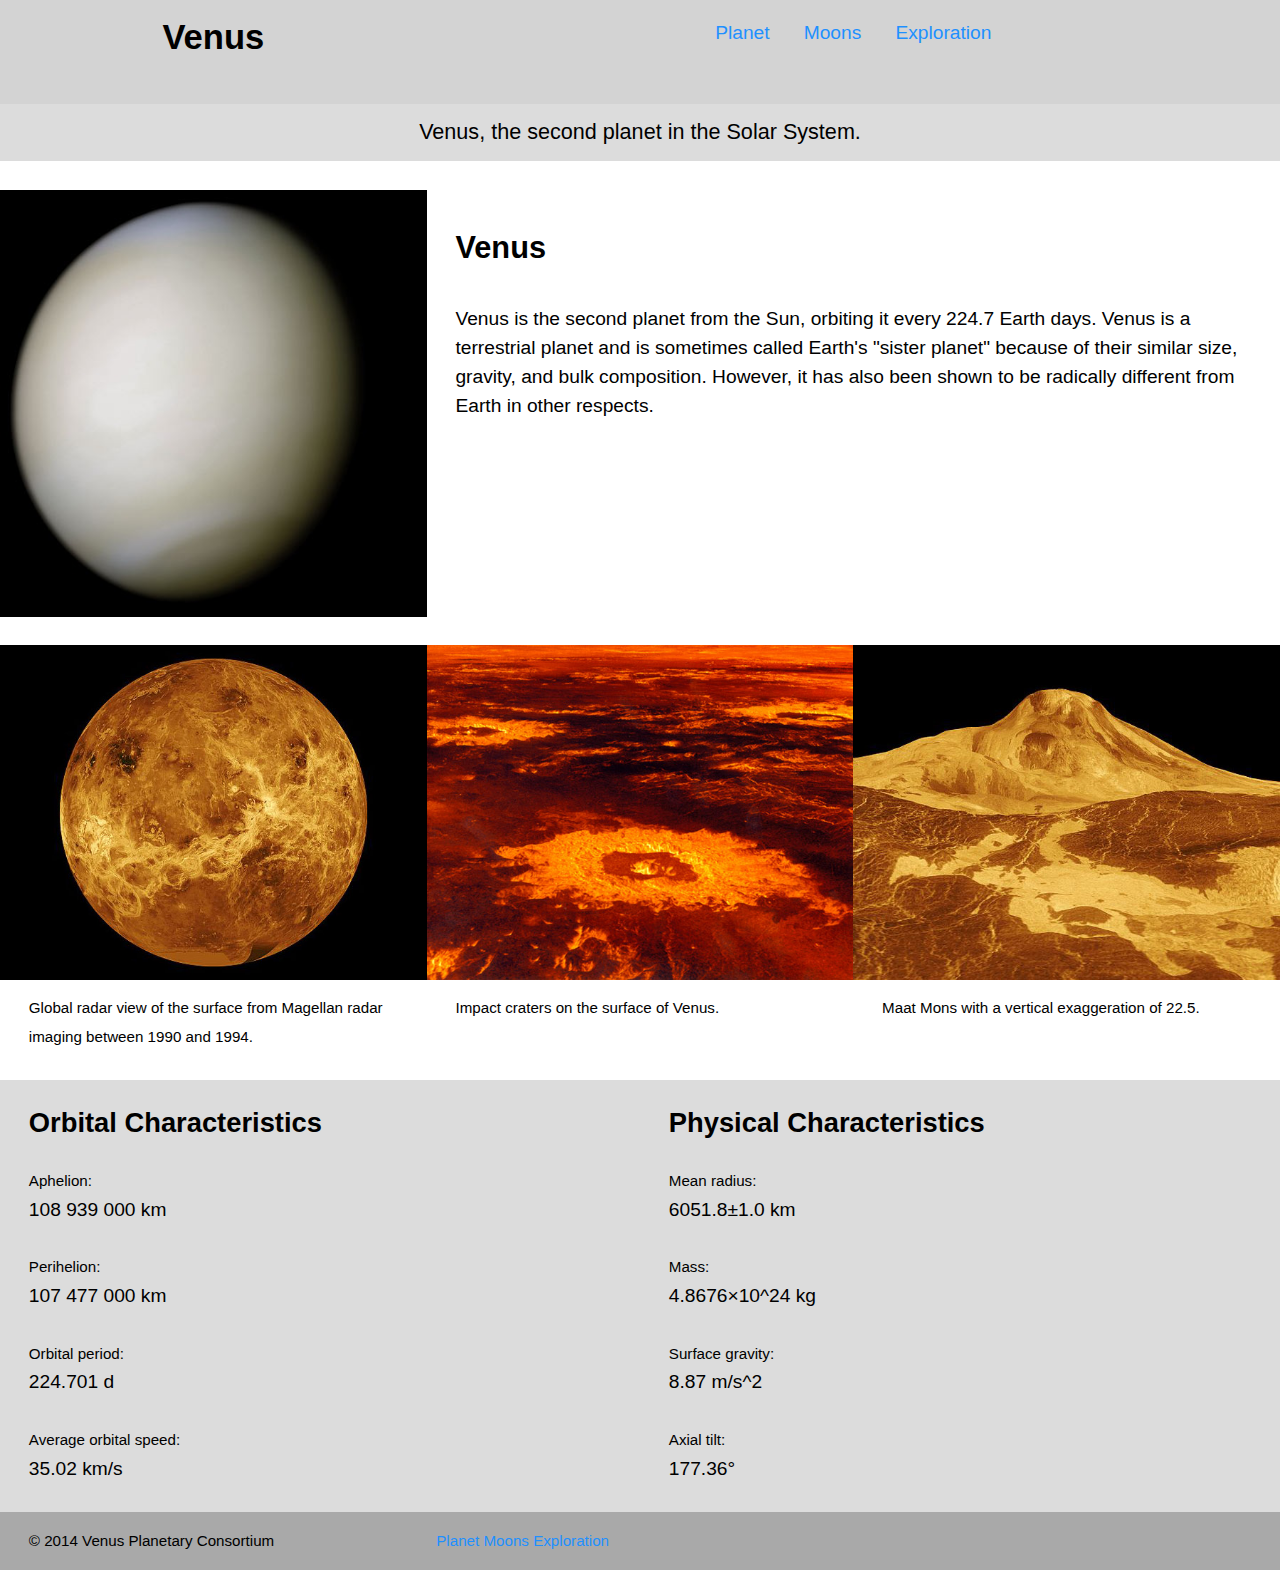
==== index.html @ 2218832f "Aligning text together" ====
<!DOCTYPE html>
<html lang="en-ca">
<head>
  <meta charset="utf-8">
  <title>Venus</title>
  <link href="css/grid.css" rel="stylesheet">
  <link href="css/typography.css" rel="stylesheet">
  <link href="css/main.css" rel="stylesheet">
  <meta name="handheldfriendly" content="true">
  <meta name="mobileoptomized" content="240">
  <meta name="viewport" content="width=device-width, initial-scale=1">
</head>
<body>

  <header>
  <div class="grid pad-b">
    <div class="unit unit-xs-1 unit-s-1 unit-m-1-3 unit-l-1-3">
      <h1 class="text-center">Venus</h1>
    </div>
    <div class="unit unit-xs-1 unit-s-1 unit-m-2-3 unit-l-2-3 gutter-1-2">
      <nav>
        <ol>
          <li class="pad-t-1-2 pad-b-1-2 gutter-1-2"><a
            href="index.html">Planet</a></li>
          <li class="pad-t-1-2 pad-b-1-2 gutter-1-2"><a
            href="moons.html">Moons</a></li>
          <li class="pad-t-1-2 pad-b-1-2 gutter-1-2"><a
            href="exploration.html">Exploration</a></li>
        </ol>
      </nav>
    </div>
  </div>
  </header>

  <div class="grid">
    <div class="unit unit-xs-1 unit-s-1 unit-m-1 unit-l-1">
      <p class="text-center gutter pad-t-1-2 pad-b-1-2 brand-color mega">Venus, the
        second planet in the Solar System.</p>
    </div>
  </div>

<div class="grid pad-b">
  <div class="unit unit-xs-1 unit-s-1 unit-m-1-2 unit-l-1-3">
    <img class="img-flex" src="images/venus.jpg" alt="A photo of Venus">
  </div>
  <div class="unit unit-xs-1 unit-s-1 unit-m-1-2 unit-l-2-3 island">
    <h2>Venus</h2>
    <p class="push-0">Venus is the second planet from the Sun, orbiting it every 224.7 Earth
      days. Venus is a terrestrial planet and is sometimes called Earth's
      "sister planet" because of their similar size, gravity, and bulk
      composition. However, it has also been shown to be radically different
      from Earth in other respects.</p>
  </div>
</div>

<div class="grid micro">
  <div class="unit unit-xs-1 unit-s-1 unit-m-1-3 unit-l-1-3">
    <img class="img-flex" src="images/venus-1.jpg" alt="A photo of Venus">
    <p class="gutter pad-t-1-2">Global radar view of the surface from Magellan
      radar imaging between 1990 and 1994.</p>
  </div>
  <div class="unit unit-xs-1 unit-s-1-2 unit-m-1-3 unit-l-1-3">
    <img class="img-flex" src="images/venus-2.jpg" alt="A photo of Venus">
    <p class="gutter pad-t-1-2">Impact craters on the surface of Venus.</p>
  </div>
  <div class="unit unit-xs-1 unit-s-1-2 unit-m-1-3 unit-l-1-3">
    <img class="img-flex" src="images/venus-3.jpg" alt="A photo of Venus">
    <p class="gutter pad-t-1-2">Maat Mons with a vertical exaggeration of 22.5.</p>
  </div>
</div>

<div class="grid brand-color pad-t">
  <div class="unit unit-xs-1 unit-s-1 unit-m-1-2 unit-l-1-2 gutter">
    <h3>Orbital Characteristics</h3>
      <dl>
        <dt class="micro">Aphelion:</dt>
         <dd>108 939 000 km</dd>
        <dt class="micro">Perihelion:</dt>
         <dd>107 477 000 km</dd>
        <dt class="micro">Orbital period:</dt>
         <dd>224.701 d</dd>
        <dt class="micro">Average orbital speed:</dt>
         <dd>35.02 km/s</dd>
      </dl>
  </div>
  <div class="unit unit-xs-1 unit-s-1 unit-m-1-2 unit-l-1-2 gutter">
    <h3>Physical Characteristics</h3>
      <dl>
        <dt class="micro">Mean radius:</dt>
         <dd>6051.8±1.0 km</dd>
        <dt class="micro">Mass:</dt>
         <dd>4.8676×10^24 kg</dd>
        <dt class="micro">Surface gravity:</dt>
         <dd>8.87 m/s^2</dd>
        <dt class="micro">Axial tilt:</dt>
         <dd>177.36°</dd>
      </dl>
  </div>
</div>

<footer>
  <div class="grid gutter pad-t-1-2 pad-b-1-2 micro">
    <div class="unit unit-xs-1 unit-s-1 unit-m-1-2 unit-l-1-3">
      © 2014 Venus Planetary Consortium
    </div>
    <div class="unit unit-xs-1 unit-s-1 unit-m-1-2 unit-l-1-3">
      <nav>
        <ol>
          <li><a href="index.html">Planet</a></li>
          <li><a href="moons.html">Moons</a></li>
          <li><a href="#">Exploration</a></li>
        </ol>
      </nav>
    </div>
  </div>
</footer>

</body>
</html>
---- css/grid.css ----
/* http://gridifier.web-dev.tools/#xs,4,0,0,0;s,4,25,0,0;m,4,38,1,1;l,4,60,1,1 */

.grid {
  margin: 0;
  padding: 0;
  letter-spacing: -0.31em;
  text-rendering: optimizespeed;
  display: -webkit-flex;
  -webkit-flex-flow: row wrap;
  display: -ms-flexbox;
  -ms-flex-flow: row wrap;
  display: flex;
  flex-flow: row wrap;
}

.grid-bottom {
  -webkit-align-items: flex-end;
  -ms-align-items: flex-end;
  align-items: flex-end;
}

.grid-middle {
  -webkit-align-items: center;
  -ms-align-items: center;
  align-items: center;
}

.grid-stretch {
  -webkit-align-items: stretch;
  -ms-align-items: stretch;
  align-items: stretch;
}

.opera-only :-o-prefocus, .grid {
  word-spacing: -0.43em;
}

.unit {
  letter-spacing: normal;
  text-rendering: auto;
  vertical-align: top;
  word-spacing: normal;
  display: inline-block;
  visibility: visible;
}

.grid-bottom .unit {
  vertical-align: bottom;
}

.grid-middle .unit {
  vertical-align: middle;
}

[class*="unit-push-"],
[class*="unit-pull-"] {
  position: relative;
}

.unit-xs-hidden {
  display: none;
  visibility: hidden;
}

.unit-xs-centered {
  margin: 0 auto;
}

.unit-xs-1, .xs-1 {
  display: block;
  visibility: visible;
  width: 100%;
}

.unit-xs-1-2, .xs-1-2 {
  width: 50.0000%;
}

.unit-xs-1-3, .xs-1-3 {
  width: 33.3333%;
}

.unit-xs-2-3, .xs-2-3 {
  width: 66.6667%;
}

.unit-xs-1-4, .xs-1-4 {
  width: 25.0000%;
}

.unit-xs-3-4, .xs-3-4 {
  width: 75.0000%;
}

.unit-xs-1-2,.xs-1-2,.unit-xs-1-3,.xs-1-3,.unit-xs-2-3,.xs-2-3,.unit-xs-1-4,.xs-1-4,.unit-xs-3-4,.xs-3-4 {
  display: inline-block;
  visibility: visible;
}

@media only screen and (min-width: 25em) {

.unit-s-hidden {
  display: none;
  visibility: hidden;
}

.unit-s-centered {
  margin: 0 auto;
}

.unit-s-1, .s-1 {
  display: block;
  visibility: visible;
  width: 100%;
}

.unit-s-1-2, .s-1-2 {
  width: 50.0000%;
}

.unit-s-1-3, .s-1-3 {
  width: 33.3333%;
}

.unit-s-2-3, .s-2-3 {
  width: 66.6667%;
}

.unit-s-1-4, .s-1-4 {
  width: 25.0000%;
}

.unit-s-3-4, .s-3-4 {
  width: 75.0000%;
}

.unit-s-1-2,.s-1-2,.unit-s-1-3,.s-1-3,.unit-s-2-3,.s-2-3,.unit-s-1-4,.s-1-4,.unit-s-3-4,.s-3-4 {
  display: inline-block;
  visibility: visible;
}

}

@media only screen and (min-width: 38em) {

.unit-m-hidden {
  display: none;
  visibility: hidden;
}

.unit-m-centered {
  margin: 0 auto;
}

.unit-m-1, .m-1 {
  display: block;
  visibility: visible;
  width: 100%;
}

.unit-offset-m-0 {
  margin-left: 0;
}

.unit-push-m-0,
.unit-pull-m-0 {
  left: 0;
}

.unit-m-1-2, .m-1-2 {
  width: 50.0000%;
}

.unit-offset-m-1-2 {
  margin-left: 50.0000%;
}

.unit-push-m-1-2 {
  left: 50.0000%;
}

.unit-pull-m-1-2 {
  left: -50.0000%;
}

.unit-m-1-3, .m-1-3 {
  width: 33.3333%;
}

.unit-offset-m-1-3 {
  margin-left: 33.3333%;
}

.unit-push-m-1-3 {
  left: 33.3333%;
}

.unit-pull-m-1-3 {
  left: -33.3333%;
}

.unit-m-2-3, .m-2-3 {
  width: 66.6667%;
}

.unit-offset-m-2-3 {
  margin-left: 66.6667%;
}

.unit-push-m-2-3 {
  left: 66.6667%;
}

.unit-pull-m-2-3 {
  left: -66.6667%;
}

.unit-m-1-4, .m-1-4 {
  width: 25.0000%;
}

.unit-offset-m-1-4 {
  margin-left: 25.0000%;
}

.unit-push-m-1-4 {
  left: 25.0000%;
}

.unit-pull-m-1-4 {
  left: -25.0000%;
}

.unit-m-3-4, .m-3-4 {
  width: 75.0000%;
}

.unit-offset-m-3-4 {
  margin-left: 75.0000%;
}

.unit-push-m-3-4 {
  left: 75.0000%;
}

.unit-pull-m-3-4 {
  left: -75.0000%;
}

.unit-m-1-2,.m-1-2,.unit-m-1-3,.m-1-3,.unit-m-2-3,.m-2-3,.unit-m-1-4,.m-1-4,.unit-m-3-4,.m-3-4 {
  display: inline-block;
  visibility: visible;
}

}

@media only screen and (min-width: 60em) {

.unit-l-hidden {
  display: none;
  visibility: hidden;
}

.unit-l-centered {
  margin: 0 auto;
}

.unit-l-1, .l-1 {
  display: block;
  visibility: visible;
  width: 100%;
}

.unit-offset-l-0 {
  margin-left: 0;
}

.unit-push-l-0,
.unit-pull-l-0 {
  left: 0;
}

.unit-l-1-2, .l-1-2 {
  width: 50.0000%;
}

.unit-offset-l-1-2 {
  margin-left: 50.0000%;
}

.unit-push-l-1-2 {
  left: 50.0000%;
}

.unit-pull-l-1-2 {
  left: -50.0000%;
}

.unit-l-1-3, .l-1-3 {
  width: 33.3333%;
}

.unit-offset-l-1-3 {
  margin-left: 33.3333%;
}

.unit-push-l-1-3 {
  left: 33.3333%;
}

.unit-pull-l-1-3 {
  left: -33.3333%;
}

.unit-l-2-3, .l-2-3 {
  width: 66.6667%;
}

.unit-offset-l-2-3 {
  margin-left: 66.6667%;
}

.unit-push-l-2-3 {
  left: 66.6667%;
}

.unit-pull-l-2-3 {
  left: -66.6667%;
}

.unit-l-1-4, .l-1-4 {
  width: 25.0000%;
}

.unit-offset-l-1-4 {
  margin-left: 25.0000%;
}

.unit-push-l-1-4 {
  left: 25.0000%;
}

.unit-pull-l-1-4 {
  left: -25.0000%;
}

.unit-l-3-4, .l-3-4 {
  width: 75.0000%;
}

.unit-offset-l-3-4 {
  margin-left: 75.0000%;
}

.unit-push-l-3-4 {
  left: 75.0000%;
}

.unit-pull-l-3-4 {
  left: -75.0000%;
}

.unit-l-1-2,.l-1-2,.unit-l-1-3,.l-1-3,.unit-l-2-3,.l-2-3,.unit-l-1-4,.l-1-4,.unit-l-3-4,.l-3-4 {
  display: inline-block;
  visibility: visible;
}

}

.unit-content-distribute {
  display: -ms-flexbox;
  display: -webkit-flex;
  display: flex;
  -ms-flex-direction: column;
  -webkit-flex-direction: column;
  flex-direction: column;
  -ms-flex-pack: justify;
  -webkit-justify-content: space-between;
  justify-content: space-between;
  -ms-flex-align: center;
  -webkit-align-items: center;
  align-items: center;
}

.content-fill {
  -ms-flex-grow: 2;
  -webkit-flex-grow: 2;
  flex-grow: 2;
  max-width: 100%; /* @bugfix: IE 10, 11 */
}

.content-shrink {
  -ms-align-self: center;
  -webkit-align-self: center;
  align-self: center;
}
---- css/typography.css ----
/*
  Typografier || Code released under the UNLICENSE
  http://typografier.web-dev.tools/#0,100,1.3,1.067;38,110,1.4,1.125;60,120,1.5,1.125;90,130,1.5,1.125
*/

html {
  font-size: 100%;
  line-height: 1.3;
}

a {
  background-color: transparent;
}

sub, sup {
  font-size: 75%;
  line-height: 1px;
  position: relative;
  vertical-align: baseline;
}

sup {
  top: -0.5em;
}

sub {
  bottom: -0.25em;
}

pre, code, kbd, samp {
  font-size: 100%;
}

abbr[title] {
  border-bottom: 1px dotted;
  text-decoration: none;
}

b, strong {
  font-weight: bold;
}

dfn, caption {
  font-style: italic;
}

hr {
  border: 0;
  border-top: 1px solid;
  height: 0;
}

table {
  border-collapse: collapse;
  border-spacing: 0;
  width: 100%;
}

th, td {
  border-bottom: 1px solid;
  text-align: left;
}

thead th {
  vertical-align: bottom;
}

.text-left {
  text-align: left;
}

.text-right {
  text-align: right;
}

.text-center {
  text-align: center;
}

.normal {
  font-weight: normal;
}

.bold {
  font-weight: bold;
}

.italic {
  font-style: italic;
}

h1, h2, h3, h4, h5, h6,
p, ul, ol, dl, dd, figure,
blockquote, details, hr,
fieldset, pre, table {
  margin: 0 0 1.3rem;
}

.yotta {
  font-size: 1.5745rem;
  line-height: 1.6513;
}

.zetta {
  font-size: 1.4757rem;
  line-height: 1.7619;
}

h1, .exa {
  font-size: 1.3830rem;
  line-height: 1.8800;
}

h2, .peta {
  font-size: 1.2962rem;
  line-height: 1.0030;
}

h3, .tera {
  font-size: 1.2148rem;
  line-height: 1.0702;
}

h4, .giga {
  font-size: 1.1385rem;
  line-height: 1.1419;
}

h5, .mega {
  font-size: 1.0670rem;
  line-height: 1.2184;
}

h6, .kilo, input, textarea {
  font-size: 1.0000rem;
  line-height: 1.3000;
}

small, .milli {
  font-size: 0.9372rem;
  line-height: 1.3871;
}

.micro {
  font-size: 0.8784rem;
  line-height: 1.4800;
}

.push {
  margin-bottom: 1.3rem;
}

.push-none, .push-0 {
  margin-bottom: 0;
}

.push-double, .push-2 {
  margin-bottom: 2.6000rem;
}

.push-half, .push-1-2 {
  margin-bottom: 0.6500rem;
}

.push-quarter, .push-1-4 {
  margin-bottom: 0.3250rem;
}

.pad-top, .pad-t {
  padding-top: 1.3rem;
}

.pad-bottom, .pad-b {
  padding-bottom: 1.3rem;
}

.pad-top-double, .pad-t-2 {
  padding-top: 2.6000rem;
}

.pad-bottom-double, .pad-b-2 {
  padding-bottom: 2.6000rem;
}

.pad-top-half, .pad-t-1-2 {
  padding-top: 0.6500rem;
}

.pad-bottom-half, .pad-b-1-2 {
  padding-bottom: 0.6500rem;
}

.pad-top-quarter, .pad-t-1-4 {
  padding-top: 0.3250rem;
}

.pad-bottom-quarter, .pad-b-1-4 {
  padding-bottom: 0.3250rem;
}

.island {
  padding: 1.3rem;
}

.island-double, .island-2 {
  padding: 2.6000rem;
}

.island-half, .island-1-2 {
  padding: 0.6500rem;
}

.island-quarter, .island-1-4,
td, th, fieldset {
  padding: 0.3250rem;
}

.gutter {
  padding-left: 1.3rem;
  padding-right: 1.3rem;
}

.gutter-double, .gutter-2 {
  padding-left: 2.6000rem;
  padding-right: 2.6000rem;
}

.gutter-half, .gutter-1-2 {
  padding-left: 0.6500rem;
  padding-right: 0.6500rem;
}

.gutter-quarter, .gutter-1-4 {
  padding-left: 0.3250rem;
  padding-right: 0.3250rem;
}

@media only screen and (min-width: 38em) {

html {
  font-size: 110%;
  line-height: 1.4;
}

h1, h2, h3, h4, h5, h6,
p, ul, ol, dl, dd, figure,
blockquote, details, hr,
fieldset, pre, table {
  margin: 0 0 1.4rem;
}

.yotta {
  font-size: 2.2807rem;
  line-height: 1.2277;
}

.zetta {
  font-size: 2.0273rem;
  line-height: 1.3812;
}

h1, .exa {
  font-size: 1.8020rem;
  line-height: 1.5538;
}

h2, .peta {
  font-size: 1.6018rem;
  line-height: 1.7480;
}

h3, .tera {
  font-size: 1.4238rem;
  line-height: 1.9665;
}

h4, .giga {
  font-size: 1.2656rem;
  line-height: 1.1062;
}

h5, .mega {
  font-size: 1.1250rem;
  line-height: 1.2444;
}

h6, .kilo, input, textarea {
  font-size: 1.0000rem;
  line-height: 1.4000;
}

small, .milli {
  font-size: 0.8889rem;
  line-height: 1.5750;
}

.micro {
  font-size: 0.7901rem;
  line-height: 1.7719;
}

.push {
  margin-bottom: 1.4rem;
}

.push-none, .push-0 {
  margin-bottom: 0;
}

.push-double, .push-2 {
  margin-bottom: 2.8000rem;
}

.push-half, .push-1-2 {
  margin-bottom: 0.7000rem;
}

.push-quarter, .push-1-4 {
  margin-bottom: 0.3500rem;
}

.pad-top, .pad-t {
  padding-top: 1.4rem;
}

.pad-bottom, .pad-b {
  padding-bottom: 1.4rem;
}

.pad-top-double, .pad-t-2 {
  padding-top: 2.8000rem;
}

.pad-bottom-double, .pad-b-2 {
  padding-bottom: 2.8000rem;
}

.pad-top-half, .pad-t-1-2 {
  padding-top: 0.7000rem;
}

.pad-bottom-half, .pad-b-1-2 {
  padding-bottom: 0.7000rem;
}

.pad-top-quarter, .pad-t-1-4 {
  padding-top: 0.3500rem;
}

.pad-bottom-quarter, .pad-b-1-4 {
  padding-bottom: 0.3500rem;
}

.island {
  padding: 1.4rem;
}

.island-double, .island-2 {
  padding: 2.8000rem;
}

.island-half, .island-1-2 {
  padding: 0.7000rem;
}

.island-quarter, .island-1-4,
td, th, fieldset {
  padding: 0.3500rem;
}

.gutter {
  padding-left: 1.4rem;
  padding-right: 1.4rem;
}

.gutter-double, .gutter-2 {
  padding-left: 2.8000rem;
  padding-right: 2.8000rem;
}

.gutter-half, .gutter-1-2 {
  padding-left: 0.7000rem;
  padding-right: 0.7000rem;
}

.gutter-quarter, .gutter-1-4 {
  padding-left: 0.3500rem;
  padding-right: 0.3500rem;
}

}

@media only screen and (min-width: 60em) {

html {
  font-size: 120%;
  line-height: 1.5;
}

h1, h2, h3, h4, h5, h6,
p, ul, ol, dl, dd, figure,
blockquote, details, hr,
fieldset, pre, table {
  margin: 0 0 1.5rem;
}

.yotta {
  font-size: 2.2807rem;
  line-height: 1.3154;
}

.zetta {
  font-size: 2.0273rem;
  line-height: 1.4798;
}

h1, .exa {
  font-size: 1.8020rem;
  line-height: 1.6648;
}

h2, .peta {
  font-size: 1.6018rem;
  line-height: 1.8729;
}

h3, .tera {
  font-size: 1.4238rem;
  line-height: 1.0535;
}

h4, .giga {
  font-size: 1.2656rem;
  line-height: 1.1852;
}

h5, .mega {
  font-size: 1.1250rem;
  line-height: 1.3333;
}

h6, .kilo, input, textarea {
  font-size: 1.0000rem;
  line-height: 1.5000;
}

small, .milli {
  font-size: 0.8889rem;
  line-height: 1.6875;
}

.micro {
  font-size: 0.7901rem;
  line-height: 1.8984;
}

.push {
  margin-bottom: 1.5rem;
}

.push-none, .push-0 {
  margin-bottom: 0;
}

.push-double, .push-2 {
  margin-bottom: 3.0000rem;
}

.push-half, .push-1-2 {
  margin-bottom: 0.7500rem;
}

.push-quarter, .push-1-4 {
  margin-bottom: 0.3750rem;
}

.pad-top, .pad-t {
  padding-top: 1.5rem;
}

.pad-bottom, .pad-b {
  padding-bottom: 1.5rem;
}

.pad-top-double, .pad-t-2 {
  padding-top: 3.0000rem;
}

.pad-bottom-double, .pad-b-2 {
  padding-bottom: 3.0000rem;
}

.pad-top-half, .pad-t-1-2 {
  padding-top: 0.7500rem;
}

.pad-bottom-half, .pad-b-1-2 {
  padding-bottom: 0.7500rem;
}

.pad-top-quarter, .pad-t-1-4 {
  padding-top: 0.3750rem;
}

.pad-bottom-quarter, .pad-b-1-4 {
  padding-bottom: 0.3750rem;
}

.island {
  padding: 1.5rem;
}

.island-double, .island-2 {
  padding: 3.0000rem;
}

.island-half, .island-1-2 {
  padding: 0.7500rem;
}

.island-quarter, .island-1-4,
td, th, fieldset {
  padding: 0.3750rem;
}

.gutter {
  padding-left: 1.5rem;
  padding-right: 1.5rem;
}

.gutter-double, .gutter-2 {
  padding-left: 3.0000rem;
  padding-right: 3.0000rem;
}

.gutter-half, .gutter-1-2 {
  padding-left: 0.7500rem;
  padding-right: 0.7500rem;
}

.gutter-quarter, .gutter-1-4 {
  padding-left: 0.3750rem;
  padding-right: 0.3750rem;
}

}

@media only screen and (min-width: 90em) {

html {
  font-size: 130%;
  line-height: 1.5;
}

h1, h2, h3, h4, h5, h6,
p, ul, ol, dl, dd, figure,
blockquote, details, hr,
fieldset, pre, table {
  margin: 0 0 1.5rem;
}

.yotta {
  font-size: 2.2807rem;
  line-height: 1.3154;
}

.zetta {
  font-size: 2.0273rem;
  line-height: 1.4798;
}

h1, .exa {
  font-size: 1.8020rem;
  line-height: 1.6648;
}

h2, .peta {
  font-size: 1.6018rem;
  line-height: 1.8729;
}

h3, .tera {
  font-size: 1.4238rem;
  line-height: 1.0535;
}

h4, .giga {
  font-size: 1.2656rem;
  line-height: 1.1852;
}

h5, .mega {
  font-size: 1.1250rem;
  line-height: 1.3333;
}

h6, .kilo, input, textarea {
  font-size: 1.0000rem;
  line-height: 1.5000;
}

small, .milli {
  font-size: 0.8889rem;
  line-height: 1.6875;
}

.micro {
  font-size: 0.7901rem;
  line-height: 1.8984;
}

.push {
  margin-bottom: 1.5rem;
}

.push-none, .push-0 {
  margin-bottom: 0;
}

.push-double, .push-2 {
  margin-bottom: 3.0000rem;
}

.push-half, .push-1-2 {
  margin-bottom: 0.7500rem;
}

.push-quarter, .push-1-4 {
  margin-bottom: 0.3750rem;
}

.pad-top, .pad-t {
  padding-top: 1.5rem;
}

.pad-bottom, .pad-b {
  padding-bottom: 1.5rem;
}

.pad-top-double, .pad-t-2 {
  padding-top: 3.0000rem;
}

.pad-bottom-double, .pad-b-2 {
  padding-bottom: 3.0000rem;
}

.pad-top-half, .pad-t-1-2 {
  padding-top: 0.7500rem;
}

.pad-bottom-half, .pad-b-1-2 {
  padding-bottom: 0.7500rem;
}

.pad-top-quarter, .pad-t-1-4 {
  padding-top: 0.3750rem;
}

.pad-bottom-quarter, .pad-b-1-4 {
  padding-bottom: 0.3750rem;
}

.island {
  padding: 1.5rem;
}

.island-double, .island-2 {
  padding: 3.0000rem;
}

.island-half, .island-1-2 {
  padding: 0.7500rem;
}

.island-quarter, .island-1-4,
td, th, fieldset {
  padding: 0.3750rem;
}

.gutter {
  padding-left: 1.5rem;
  padding-right: 1.5rem;
}

.gutter-double, .gutter-2 {
  padding-left: 3.0000rem;
  padding-right: 3.0000rem;
}

.gutter-half, .gutter-1-2 {
  padding-left: 0.7500rem;
  padding-right: 0.7500rem;
}

.gutter-quarter, .gutter-1-4 {
  padding-left: 0.3750rem;
  padding-right: 0.3750rem;
}

}
---- css/main.css ----
@-moz-viewport { width: device-width; scale: 1; }
@-ms-viewport { width: device-width; scale: 1; }
@-o-viewport { width: device-width; scale: 1; }
@-webkit-viewport { width: device-width; scale: 1; }
@viewport { width: device-width; scale: 1; }

html {
  box-sizing: border-box;
  -moz-text-size-adjust: 100%;
  -ms-text-size-adjust: 100%;
  -webkit-text-size-adjust: 100%;
  text-size-adjust: 100%;

  font-family: sans-serif;
}

*, *::before, *::after {
  box-sizing: inherit;
}

body {
  margin: 0;
}

header {
  background-color: lightgrey;
}

.brand-color {
  background-color: gainsboro;
}

nav ol {
  list-style-type: none;
  padding: 0;
  margin: 0;
}

nav a{
  text-decoration: none;
  color: dodgerblue;
}

 header nav li:hover {
  background-color: dodgerblue;
}

header a:hover {
  color: white;
}

.img-flex {
  width: 100%;
  display: block;
}

footer {
  background-color: darkgray;
}

@media only screen and (min-width: 25em) {

  header nav ol {
    text-align: center;
  }

  footer nav ol {
    text-align: left;
  }

  li {
    display: inline;
  }

}

@media only screen and (min-width: 38em) {

  h1 {
    margin-top: 0.25em;
    margin-bottom: 0.25em;
    text-align: left;
  }

  header nav ol {
    margin-top: 1em;
  }

}
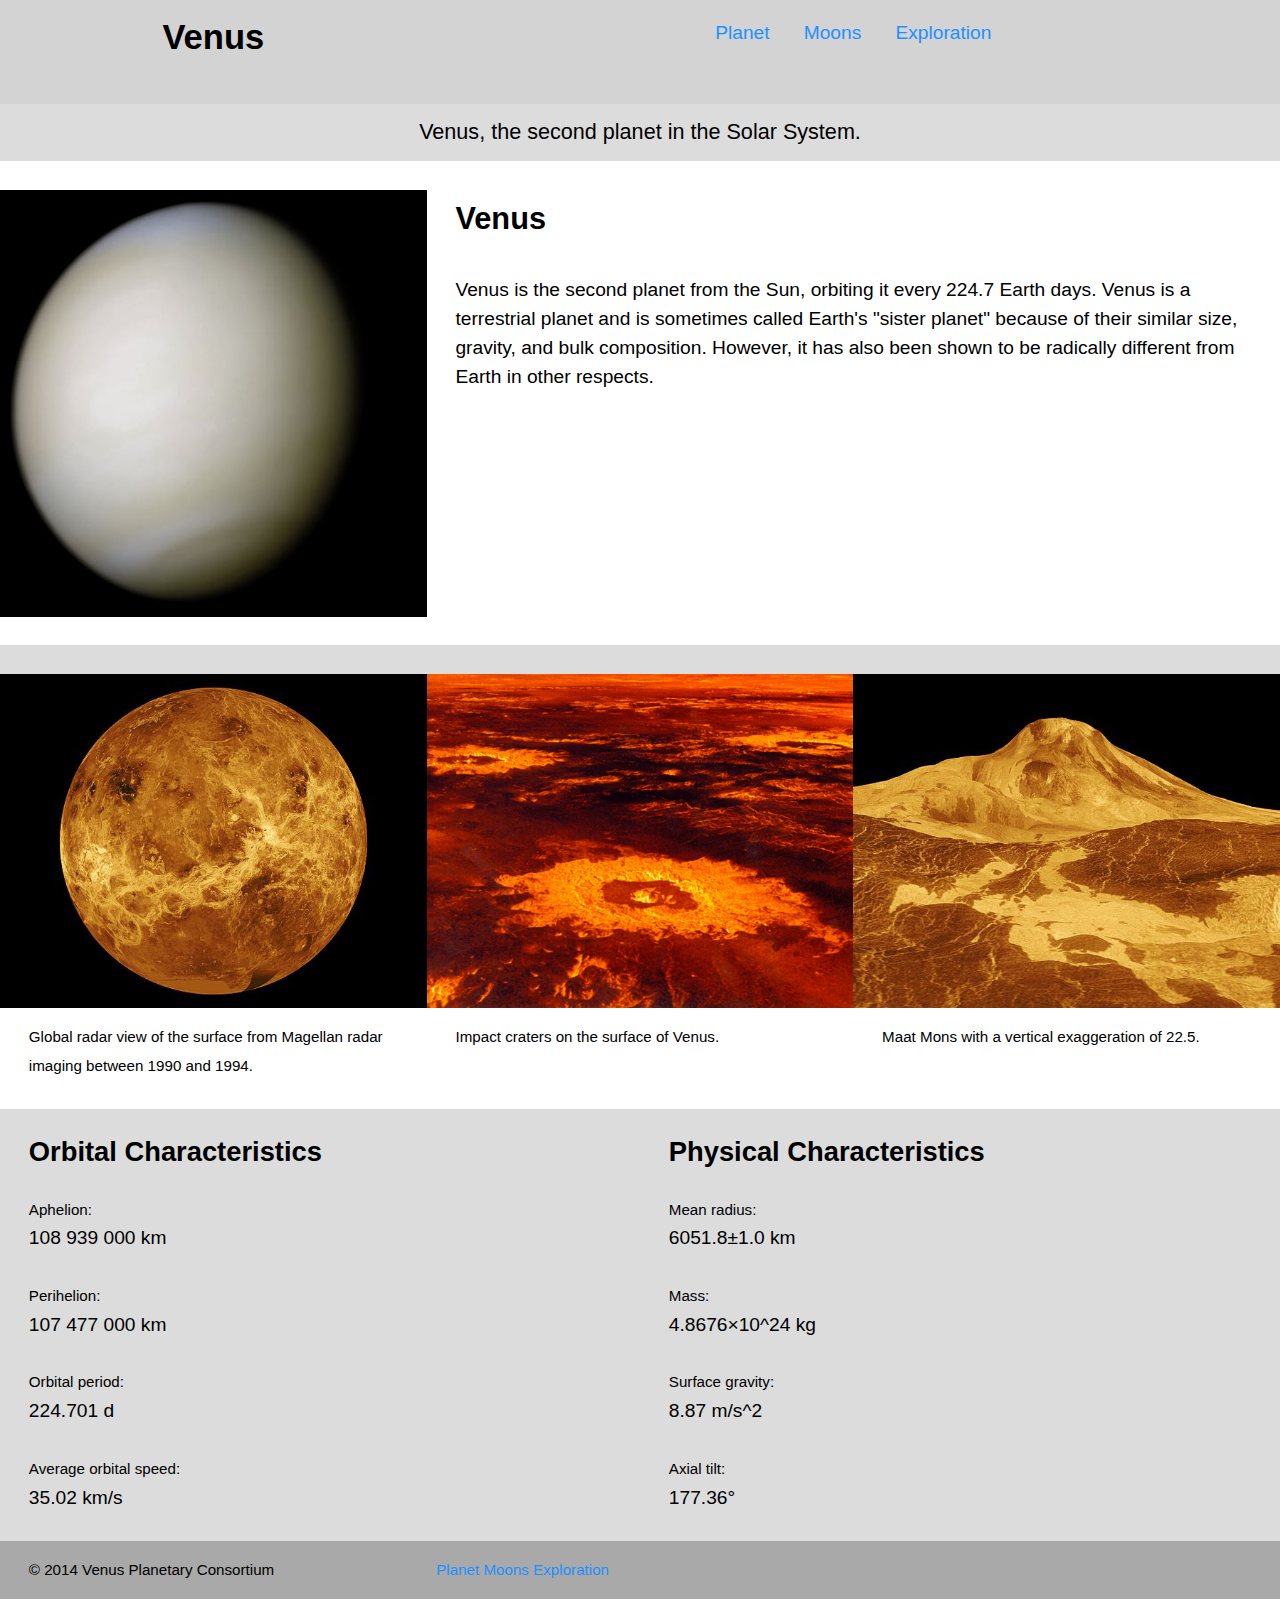
==== commit 3492d8ed: "Last minute fiddling" ====
--- a/index.html
+++ b/index.html
@@ -34,20 +34,20 @@
 
   <div class="grid">
     <div class="unit unit-xs-1 unit-s-1 unit-m-1 unit-l-1">
-      <p class="text-center gutter pad-t-1-2 pad-b-1-2 brand-color mega">Venus, the
-        second planet in the Solar System.</p>
+      <p class="text-center gutter pad-t-1-2 pad-b-1-2 brand-color mega">Venus,
+        the second planet in the Solar System.</p>
     </div>
   </div>
 
-<div class="grid pad-b">
+<div class="grid">
   <div class="unit unit-xs-1 unit-s-1 unit-m-1-2 unit-l-1-3">
-    <img class="img-flex" src="images/venus.jpg" alt="A photo of Venus">
+    <img class="img-flex pad-b" src="images/venus.jpg" alt="A photo of Venus">
   </div>
-  <div class="unit unit-xs-1 unit-s-1 unit-m-1-2 unit-l-2-3 island">
+  <div class="unit unit-xs-1 unit-s-1 unit-m-1-2 unit-l-2-3 gutter">
     <h2>Venus</h2>
-    <p class="push-0">Venus is the second planet from the Sun, orbiting it every 224.7 Earth
-      days. Venus is a terrestrial planet and is sometimes called Earth's
-      "sister planet" because of their similar size, gravity, and bulk
+    <p>Venus is the second planet from the Sun, orbiting it every
+      224.7 Earth days. Venus is a terrestrial planet and is sometimes called
+      Earth's "sister planet" because of their similar size, gravity, and bulk
       composition. However, it has also been shown to be radically different
       from Earth in other respects.</p>
   </div>
@@ -55,17 +55,18 @@
 
 <div class="grid micro">
   <div class="unit unit-xs-1 unit-s-1 unit-m-1-3 unit-l-1-3">
-    <img class="img-flex" src="images/venus-1.jpg" alt="A photo of Venus">
+    <img class="img-flex brand-color pad-t" src="images/venus-1.jpg" alt="A photo of Venus">
     <p class="gutter pad-t-1-2">Global radar view of the surface from Magellan
       radar imaging between 1990 and 1994.</p>
   </div>
   <div class="unit unit-xs-1 unit-s-1-2 unit-m-1-3 unit-l-1-3">
-    <img class="img-flex" src="images/venus-2.jpg" alt="A photo of Venus">
+    <img class="img-flex brand-color pad-t" src="images/venus-2.jpg" alt="A photo of Venus">
     <p class="gutter pad-t-1-2">Impact craters on the surface of Venus.</p>
   </div>
   <div class="unit unit-xs-1 unit-s-1-2 unit-m-1-3 unit-l-1-3">
-    <img class="img-flex" src="images/venus-3.jpg" alt="A photo of Venus">
-    <p class="gutter pad-t-1-2">Maat Mons with a vertical exaggeration of 22.5.</p>
+    <img class="img-flex brand-color pad-t" src="images/venus-3.jpg" alt="A photo of Venus">
+    <p class="gutter pad-t-1-2">Maat Mons with a vertical exaggeration of
+      22.5.</p>
   </div>
 </div>
 
--- a/css/main.css
+++ b/css/main.css
@@ -41,7 +41,7 @@
   color: dodgerblue;
 }
 
- header nav li:hover {
+header nav li:hover {
   background-color: dodgerblue;
 }
 
@@ -79,7 +79,6 @@
   h1 {
     margin-top: 0.25em;
     margin-bottom: 0.25em;
-    text-align: left;
   }
 
   header nav ol {
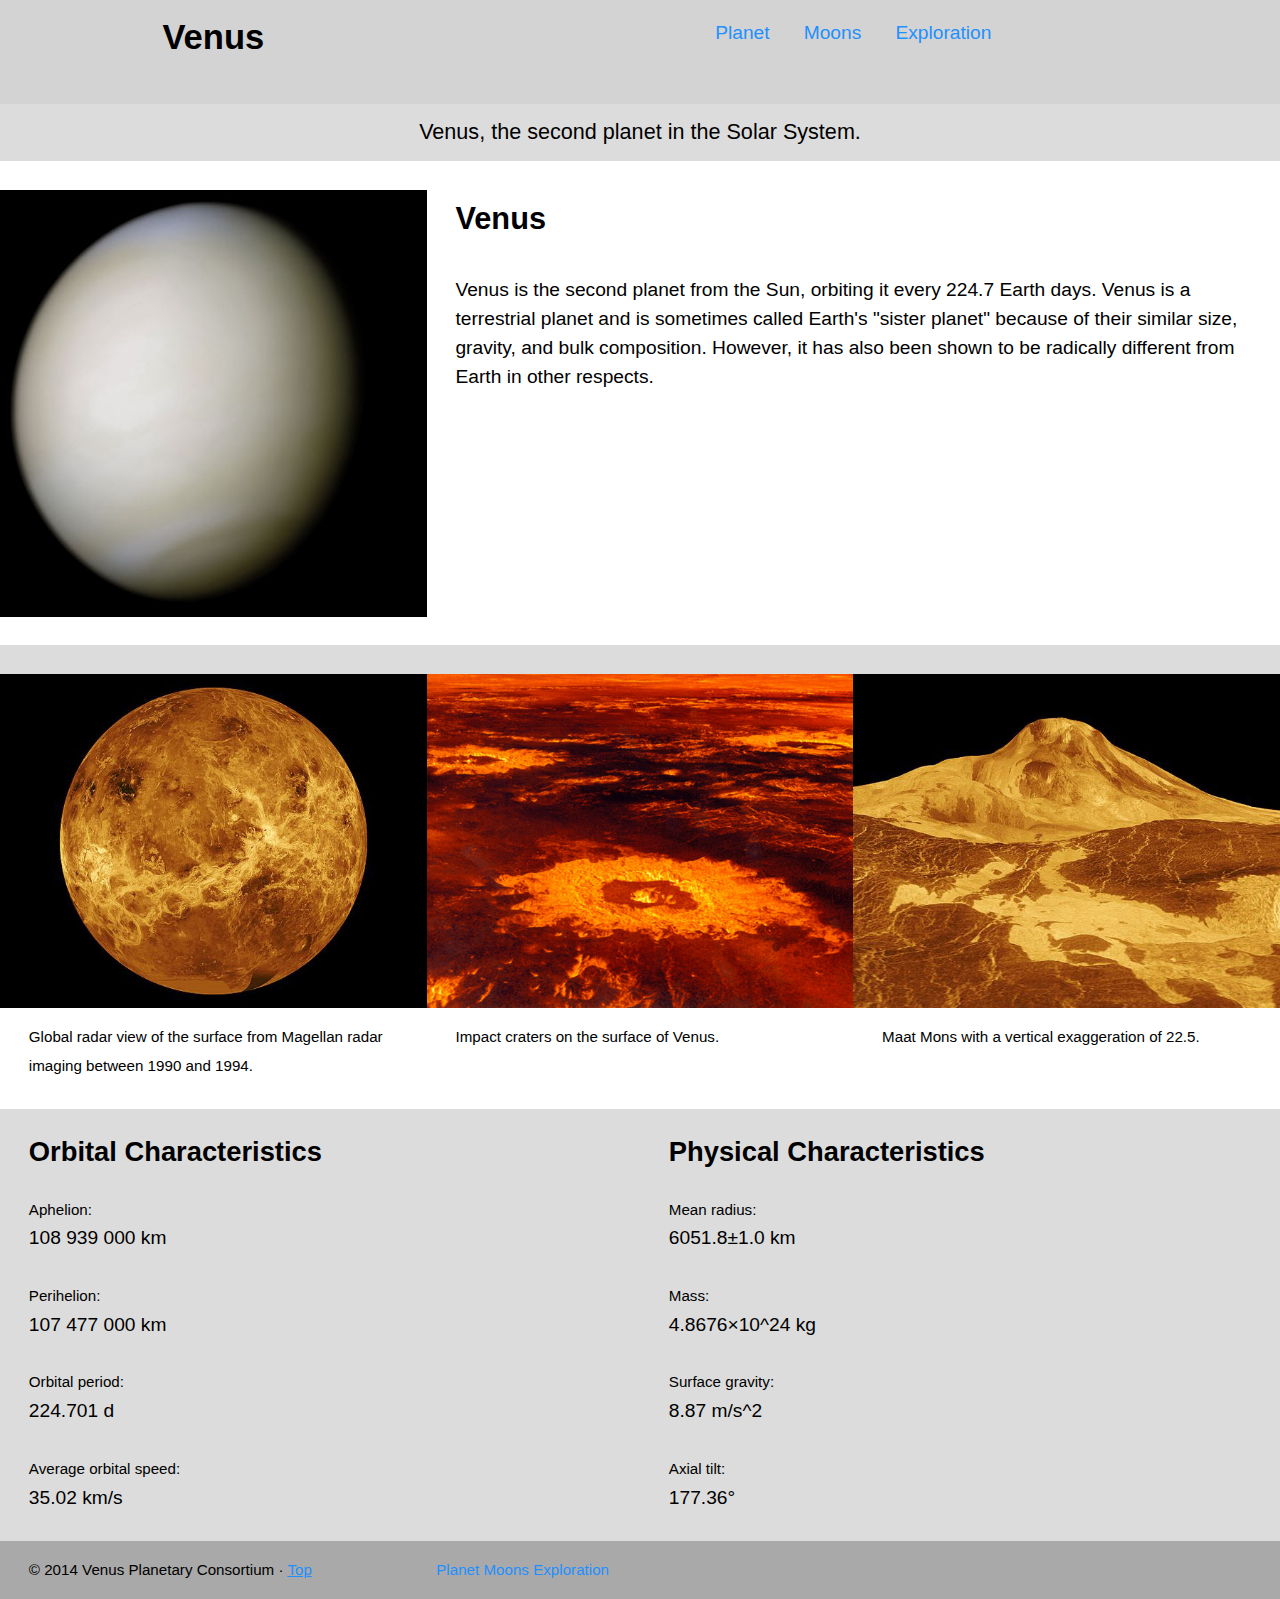
==== commit c761d9ef: "Added modules" ====
--- a/index.html
+++ b/index.html
@@ -102,7 +102,7 @@
 <footer>
   <div class="grid gutter pad-t-1-2 pad-b-1-2 micro">
     <div class="unit unit-xs-1 unit-s-1 unit-m-1-2 unit-l-1-3">
-      © 2014 Venus Planetary Consortium
+      © 2014 Venus Planetary Consortium &#183; <a href="#top">Top</a>
     </div>
     <div class="unit unit-xs-1 unit-s-1 unit-m-1-2 unit-l-1-3">
       <nav>
--- a/css/main.css
+++ b/css/main.css
@@ -34,6 +34,10 @@
   list-style-type: none;
   padding: 0;
   margin: 0;
+}
+
+a {
+  color: dodgerblue;
 }
 
 nav a{
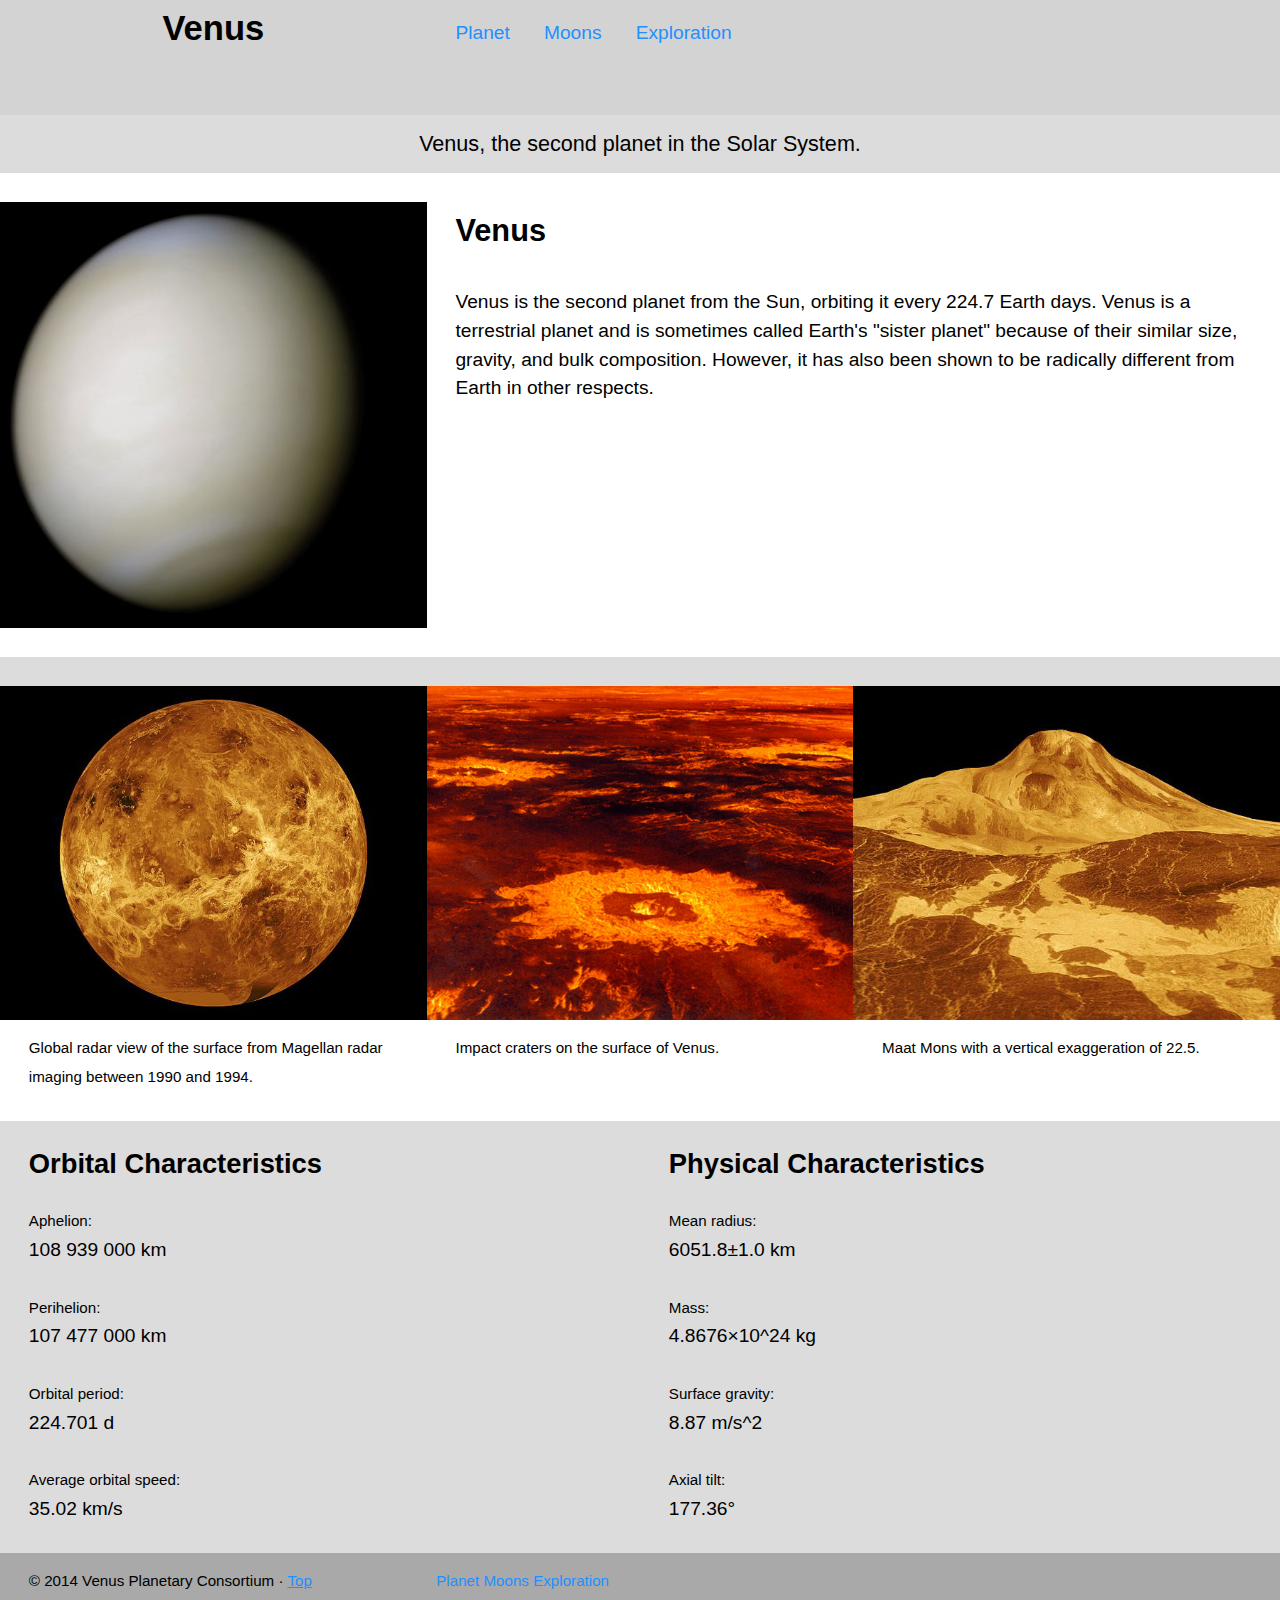
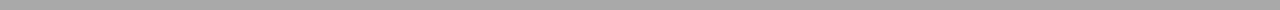
==== commit b9bb4f13: "Fiddled with exploration.html" ====
--- a/index.html
+++ b/index.html
@@ -5,6 +5,7 @@
   <title>Venus</title>
   <link href="css/grid.css" rel="stylesheet">
   <link href="css/typography.css" rel="stylesheet">
+  <link href="css/modules.css" rel="stylesheet">
   <link href="css/main.css" rel="stylesheet">
   <meta name="handheldfriendly" content="true">
   <meta name="mobileoptomized" content="240">
--- a/css/modules.css
+++ b/css/modules.css
@@ -0,0 +1,293 @@
+/*!
+ * Modulifier || Code released under the UNLICENSE
+ * Code under other copyrights & licenses listed below.
+ * http://modulifier.web-dev.tools/#responsive;images;list-group;embed;positioning;accessibility
+ */
+
+@-moz-viewport { width: device-width; scale: 1; }
+@-ms-viewport { width: device-width; scale: 1; }
+@-o-viewport { width: device-width; scale: 1; }
+@-webkit-viewport { width: device-width; scale: 1; }
+@viewport { width: device-width; scale: 1; }
+
+html {
+  box-sizing: border-box;
+  -moz-text-size-adjust: 100%;
+  -ms-text-size-adjust: 100%;
+  -webkit-text-size-adjust: 100%;
+  text-size-adjust: 100%;
+}
+
+*, *::before, *::after {
+  box-sizing: inherit;
+}
+
+body {
+  margin: 0;
+}
+
+article, aside, details, figcaption, figure,
+footer, header, main, menu, nav, section, summary {
+  display: block;
+}
+
+audio, canvas, progress, video {
+  display: inline-block;
+  vertical-align: baseline;
+}
+
+template {
+  display: none;
+}
+
+img {
+  border: 0;
+}
+
+.img-flex {
+  display: block;
+  width: 100%;
+}
+
+svg:not(:root) {
+  overflow: hidden;
+}
+
+svg {
+  fill: currentColor;
+  stroke: currentColor;
+}
+
+.image-replacement, .ir {
+  overflow: hidden;
+  direction: ltr;
+  text-align: left;
+  text-indent: 100%;
+  white-space: nowrap;
+}
+
+.list-group {
+  padding-left: 0;
+  list-style-type: none;
+}
+
+.list-group > dd {
+  margin-left: 0;
+}
+
+.list-group--inline::before,
+.list-group--inline::after {
+  content: "";
+  display: table;
+}
+
+.list-group--inline::after {
+  clear: both;
+}
+
+.list-group--inline > li {
+  display: inline-block;
+}
+
+.list-group--inline > dt {
+  clear: left;
+  float: left;
+  width: 11em;
+}
+
+.list-group--inline > dd {
+  float: left;
+  min-width: 12em;
+}
+
+.embed {
+  margin-left: 0;
+  margin-right: 0;
+  overflow: hidden;
+  position: relative;
+  width: 100%;
+}
+
+.embed--1by1 {
+  padding-top: 100%; /* Square */
+}
+
+.embed--4by3 {
+  padding-top: 75%; /* Traditional TV/computer screens */
+}
+
+.embed--iso216 {
+  padding-top: 70.92%; /* A-standard paper sizes */
+}
+
+.embed--3by2 {
+  padding-top: 66.6%; /* Classic 35 mm film & most digital photos, landscape */
+}
+
+.embed--2by3 {
+  padding-top: 150%; /* Classic 35 mm film & most digital photos, portrait */
+}
+
+.embed--golden {
+  padding-top: 61.8%; /* The Golden Ratio */
+}
+
+.embed--16by9 {
+  padding-top: 56.25%; /* HD TV */
+}
+
+.embed--185by100 {
+  padding-top: 54.05%; /* Common widescreen cinema */
+}
+
+.embed--24by10 {
+  padding-top: 41.667%; /* Widescreen cinema: 2.4:1 */;
+}
+
+.embed--3by1 {
+  padding-top: 33.3333%; /* Panorama photos */
+}
+
+.embed--4by1 {
+  padding-top: 25%; /* Polyvision */
+}
+
+.embed__item {
+  height: 100%;
+  left: 0;
+  position: absolute;
+  top: 0;
+  width: 100%;
+}
+
+.clearfix::before, .clearfix::after {
+  content: "";
+  display: table;
+}
+
+.clearfix::after {
+  clear: both;
+}
+
+.left {
+  float: left;
+}
+
+.right {
+  float: right;
+}
+
+.inline {
+  display: inline;
+}
+
+.block {
+  display: block;
+}
+
+.inline-block, .ib {
+  display: inline-block;
+}
+
+.valign-top {
+  vertical-align: top;
+}
+
+.valign-bottom {
+  vertical-align: bottom;
+}
+
+.valign-middle {
+  vertical-align: middle;
+}
+
+.fixed {
+  position: fixed;
+}
+
+.relative {
+  position: relative;
+}
+
+.absolute {
+  position: absolute;
+}
+
+.static {
+  position: static;
+}
+
+.zindex-1 {
+  z-index: 1;
+}
+
+.zindex-2 {
+  z-index: 2;
+}
+
+.zindex-3 {
+  z-index: 3;
+}
+
+.pin-top-left, .pin-tl {
+  top: 0;
+  left: 0;
+}
+
+.pin-top-right, .pin-tr {
+  top: 0;
+  right: 0;
+}
+
+.pin-bottom-left, .pin-bl {
+  bottom: 0;
+  left: 0;
+}
+
+.pin-bottom-right, .pin-br {
+  bottom: 0;
+  right: 0;
+}
+
+.width-quarter, .w-1-4 {
+  width: 25%;
+}
+
+.width-half, .w-1-2 {
+  width: 50%;
+}
+
+.width-full, .w-1 {
+  width: 100%;
+}
+
+a:hover, a:active {
+  outline: none;
+}
+
+a:focus, [tabindex="0"]:focus,
+input:focus, textarea:focus, button:focus {
+  outline: 3px solid #000;
+}
+
+.skip-links {
+  margin: 0;
+  padding: 0;
+  list-style-type: none;
+}
+
+.skip-links a {
+  padding: 0.5em 0.75em;
+  position: absolute;
+  top: -3em;
+  z-index: 10000; /* To make sure they're always on top */
+  background-color: #000;
+  color: #fff;
+  font-size: 1.125rem;
+  font-weight: bold;
+  text-decoration: none;
+}
+
+.skip-links a:focus {
+  top: 0;
+}
--- a/css/main.css
+++ b/css/main.css
@@ -1,25 +1,5 @@
-@-moz-viewport { width: device-width; scale: 1; }
-@-ms-viewport { width: device-width; scale: 1; }
-@-o-viewport { width: device-width; scale: 1; }
-@-webkit-viewport { width: device-width; scale: 1; }
-@viewport { width: device-width; scale: 1; }
-
 html {
-  box-sizing: border-box;
-  -moz-text-size-adjust: 100%;
-  -ms-text-size-adjust: 100%;
-  -webkit-text-size-adjust: 100%;
-  text-size-adjust: 100%;
-
   font-family: sans-serif;
-}
-
-*, *::before, *::after {
-  box-sizing: inherit;
-}
-
-body {
-  margin: 0;
 }
 
 header {
@@ -53,23 +33,18 @@
   color: white;
 }
 
-.img-flex {
-  width: 100%;
-  display: block;
-}
-
 footer {
   background-color: darkgray;
 }
 
 @media only screen and (min-width: 25em) {
 
-  header nav ol {
+  h1 {
     text-align: center;
   }
 
-  footer nav ol {
-    text-align: left;
+  header nav ol {
+    text-align: center;
   }
 
   li {
@@ -80,13 +55,24 @@
 
 @media only screen and (min-width: 38em) {
 
-  h1 {
-    margin-top: 0.25em;
-    margin-bottom: 0.25em;
-  }
-
   header nav ol {
     margin-top: 1em;
   }
 
+  h1 {
+    text-align: center;
+  }
+
 }
+
+@media only screen and (min-width: 60em) {
+
+  h1 {
+    text-align: left;
+  }
+
+  header nav ol {
+    text-align: left;
+  }
+
+}
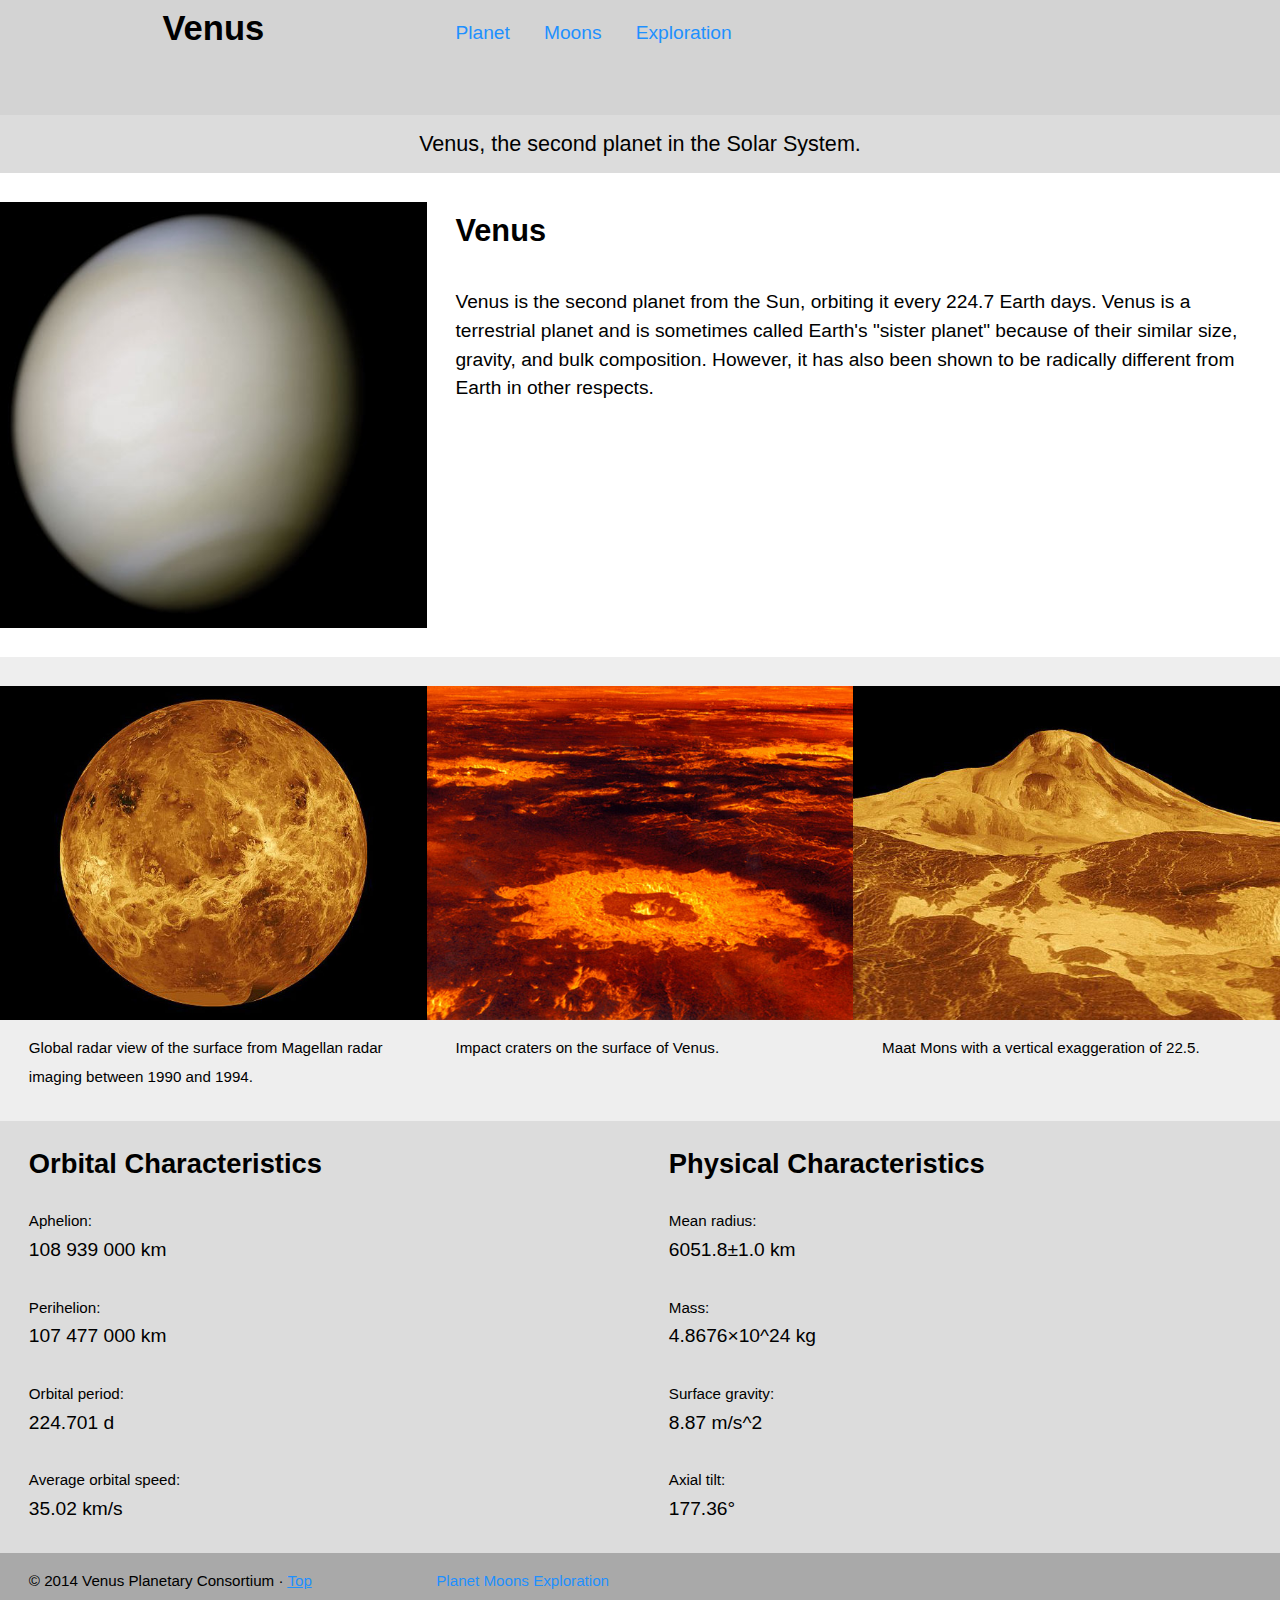
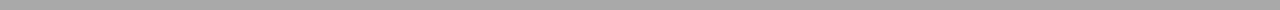
==== commit 4dbb9a94: "Changed background-color" ====
--- a/index.html
+++ b/index.html
@@ -3,9 +3,9 @@
 <head>
   <meta charset="utf-8">
   <title>Venus</title>
+  <link href="css/modules.css" rel="stylesheet">
   <link href="css/grid.css" rel="stylesheet">
   <link href="css/typography.css" rel="stylesheet">
-  <link href="css/modules.css" rel="stylesheet">
   <link href="css/main.css" rel="stylesheet">
   <meta name="handheldfriendly" content="true">
   <meta name="mobileoptomized" content="240">
@@ -54,18 +54,18 @@
   </div>
 </div>
 
-<div class="grid micro">
+<div class="grid micro brand-color-2 pad-t">
   <div class="unit unit-xs-1 unit-s-1 unit-m-1-3 unit-l-1-3">
-    <img class="img-flex brand-color pad-t" src="images/venus-1.jpg" alt="A photo of Venus">
+    <img class="img-flex" src="images/venus-1.jpg" alt="A photo of Venus">
     <p class="gutter pad-t-1-2">Global radar view of the surface from Magellan
       radar imaging between 1990 and 1994.</p>
   </div>
   <div class="unit unit-xs-1 unit-s-1-2 unit-m-1-3 unit-l-1-3">
-    <img class="img-flex brand-color pad-t" src="images/venus-2.jpg" alt="A photo of Venus">
+    <img class="img-flex" src="images/venus-2.jpg" alt="A photo of Venus">
     <p class="gutter pad-t-1-2">Impact craters on the surface of Venus.</p>
   </div>
   <div class="unit unit-xs-1 unit-s-1-2 unit-m-1-3 unit-l-1-3">
-    <img class="img-flex brand-color pad-t" src="images/venus-3.jpg" alt="A photo of Venus">
+    <img class="img-flex" src="images/venus-3.jpg" alt="A photo of Venus">
     <p class="gutter pad-t-1-2">Maat Mons with a vertical exaggeration of
       22.5.</p>
   </div>
--- a/css/modules.css
+++ b/css/modules.css
@@ -1,7 +1,7 @@
 /*!
  * Modulifier || Code released under the UNLICENSE
  * Code under other copyrights & licenses listed below.
- * http://modulifier.web-dev.tools/#responsive;images;list-group;embed;positioning;accessibility
+ * http://modulifier.web-dev.tools/#responsive;images;list-group;embed;media-object;buttons;forms;accessibility;print
  */
 
 @-moz-viewport { width: device-width; scale: 1; }
@@ -160,106 +160,149 @@
   width: 100%;
 }
 
-.clearfix::before, .clearfix::after {
-  content: "";
-  display: table;
-}
-
-.clearfix::after {
-  clear: both;
-}
-
-.left {
+.media {
+  overflow: hidden;
+}
+
+.media__img {
   float: left;
 }
 
-.right {
+.media__img--reversed {
   float: right;
 }
 
-.inline {
-  display: inline;
-}
-
-.block {
+.media__img--stacked {
+  float: none;
+}
+
+.media__body {
+  overflow: hidden;
+  min-width: 12em; /* Slightly less than 200px, responsiveness built in */
+}
+
+.btn {
+  display: inline-block;
+  padding: 0.375em 0.75em 0.42em;
+  background-color: #333;
+  border-radius: 8px;
+  border: 0;
+  color: #fff;
+  text-decoration: none;
+}
+
+.btn:hover {
+  background-color: #000;
+  color: #fff;
+}
+
+.btn--light {
+  background-color: #e2e2e2;
+  color: #000;
+}
+
+.btn--light:hover {
+  background-color: #666;
+  color: #fff;
+}
+
+.btn--ghost {
+  background-color: transparent;
+  border: 3px solid #333;
+  color: #000;
+}
+
+.btn--ghost:hover {
+  border-color: #000;
+}
+
+label, .label-block {
   display: block;
-}
-
-.inline-block, .ib {
+  cursor: pointer;
+}
+
+input[type="checkbox"] + label,
+input[type="radio"] + label,
+.label-inline {
   display: inline-block;
 }
 
-.valign-top {
-  vertical-align: top;
-}
-
-.valign-bottom {
-  vertical-align: bottom;
-}
-
-.valign-middle {
-  vertical-align: middle;
-}
-
-.fixed {
-  position: fixed;
-}
-
-.relative {
-  position: relative;
-}
-
-.absolute {
-  position: absolute;
-}
-
-.static {
-  position: static;
-}
-
-.zindex-1 {
-  z-index: 1;
-}
-
-.zindex-2 {
-  z-index: 2;
-}
-
-.zindex-3 {
-  z-index: 3;
-}
-
-.pin-top-left, .pin-tl {
-  top: 0;
-  left: 0;
-}
-
-.pin-top-right, .pin-tr {
-  top: 0;
-  right: 0;
-}
-
-.pin-bottom-left, .pin-bl {
-  bottom: 0;
-  left: 0;
-}
-
-.pin-bottom-right, .pin-br {
-  bottom: 0;
-  right: 0;
-}
-
-.width-quarter, .w-1-4 {
-  width: 25%;
-}
-
-.width-half, .w-1-2 {
-  width: 50%;
-}
-
-.width-full, .w-1 {
-  width: 100%;
-}
+/*!
+ * (c) Nicolas Gallagher and Jonathan Neal of Normalize.css || MIT License
+ *     https://necolas.github.io/normalize.css/
+ */
+
+button, input, optgroup, select, textarea {
+  color: inherit;
+  font: inherit;
+  margin: 0;
+}
+
+button {
+  overflow: visible;
+}
+
+button,
+select {
+  text-transform: none;
+}
+
+button,
+html input[type="button"],
+input[type="reset"],
+input[type="submit"] {
+  -webkit-appearance: button;
+  cursor: pointer;
+}
+
+button[disabled],
+html input[disabled] {
+  cursor: default;
+}
+
+button::-moz-focus-inner,
+input::-moz-focus-inner {
+  border: 0;
+  padding: 0;
+}
+
+input[type="checkbox"],
+input[type="radio"] {
+  padding: 0;
+}
+
+input[type="number"]::-webkit-inner-spin-button,
+input[type="number"]::-webkit-outer-spin-button {
+  height: auto;
+}
+
+input[type="search"] {
+  -webkit-appearance: textfield;
+}
+
+input[type="search"]::-webkit-search-cancel-button,
+input[type="search"]::-webkit-search-decoration {
+  -webkit-appearance: none;
+}
+
+fieldset {
+  border: 1px solid;
+}
+
+legend {
+  border: 0;
+  padding: 0;
+}
+
+textarea {
+  overflow: auto;
+}
+
+optgroup {
+  font-weight: bold;
+}
+
+/*! End Normalize.css code */
 
 a:hover, a:active {
   outline: none;
@@ -291,3 +334,73 @@
 .skip-links a:focus {
   top: 0;
 }
+
+.print-only {
+  display: none;
+  visibility: hidden;
+}
+
+@media print {
+
+  .no-print {
+    display: none;
+    visibility: hidden;
+  }
+
+  .print-only {
+    display: block;
+    visibility: visible;
+  }
+
+  /*!
+   * (c) HTML5 Boilerplate || MIT License
+   *     https://html5boilerplate.com/
+   */
+
+  *, *:before, *:after, *:first-letter, *:first-line {
+    background: none transparent !important;
+    color: #000 !important;
+    box-shadow: none !important;
+    text-shadow: none !important;
+  }
+
+  a, a:visited {
+    text-decoration: underline;
+  }
+
+  a[href]:after {
+    content: " (" attr(href) ")";
+  }
+
+  abbr[title]:after {
+    content: " (" attr(title) ")";
+  }
+
+  a[href^="#"]:after,
+  a[href^="javascript:"]:after {
+    content: "";
+  }
+
+  pre, blockquote {
+    page-break-inside: avoid;
+  }
+
+  thead {
+    display: table-header-group;
+  }
+
+  tr, img {
+    page-break-inside: avoid;
+  }
+
+  p, h1, h2, h3, h4, h5, h6 {
+    orphans: 3;
+    widows: 3;
+  }
+
+  h1, h2, h3, h4, h5, h6 {
+    page-break-after: avoid;
+  }
+
+  /*! End HTML5 Boilerplate code */
+}
--- a/css/main.css
+++ b/css/main.css
@@ -8,6 +8,10 @@
 
 .brand-color {
   background-color: gainsboro;
+}
+
+.brand-color-2 {
+  background-color: #EEE;
 }
 
 nav ol {
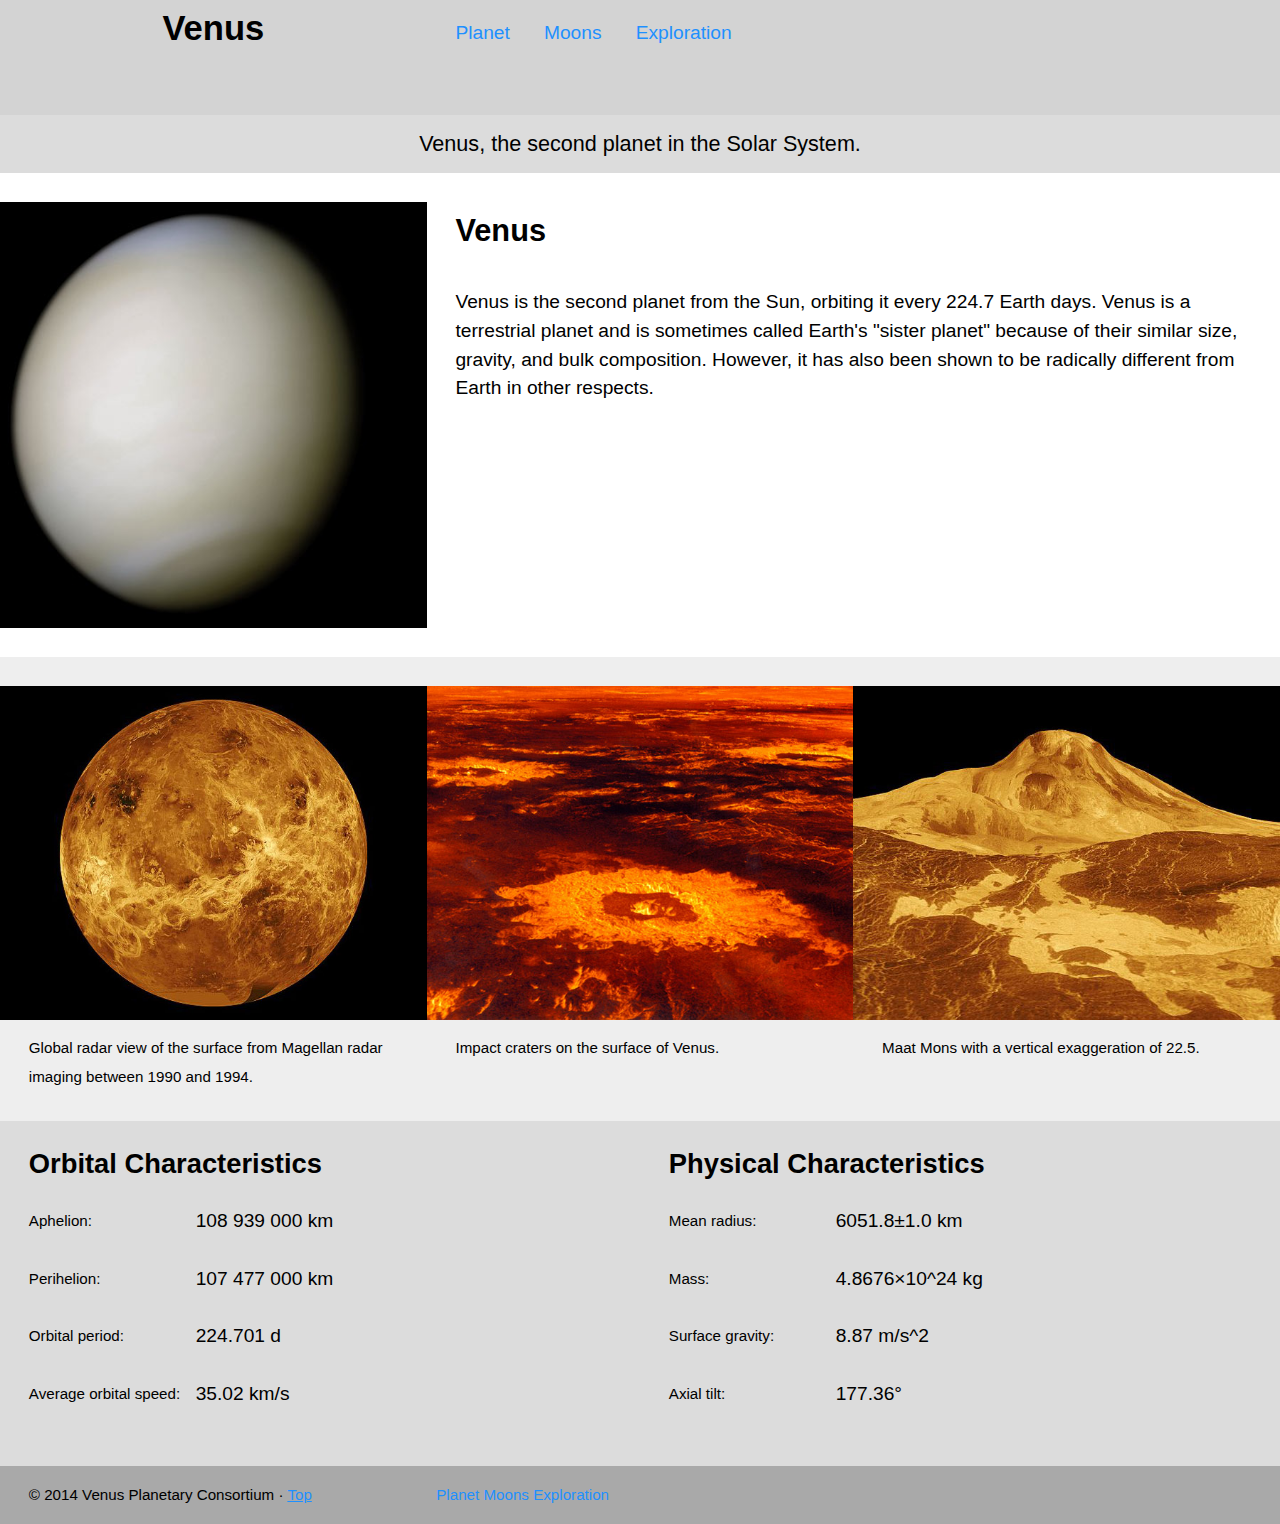
==== commit df0e2927: "Added list-group to index" ====
--- a/index.html
+++ b/index.html
@@ -74,7 +74,7 @@
 <div class="grid brand-color pad-t">
   <div class="unit unit-xs-1 unit-s-1 unit-m-1-2 unit-l-1-2 gutter">
     <h3>Orbital Characteristics</h3>
-      <dl>
+      <dl class="list-group--inline">
         <dt class="micro">Aphelion:</dt>
          <dd>108 939 000 km</dd>
         <dt class="micro">Perihelion:</dt>
@@ -87,7 +87,7 @@
   </div>
   <div class="unit unit-xs-1 unit-s-1 unit-m-1-2 unit-l-1-2 gutter">
     <h3>Physical Characteristics</h3>
-      <dl>
+      <dl class="list-group--inline">
         <dt class="micro">Mean radius:</dt>
          <dd>6051.8±1.0 km</dd>
         <dt class="micro">Mass:</dt>
